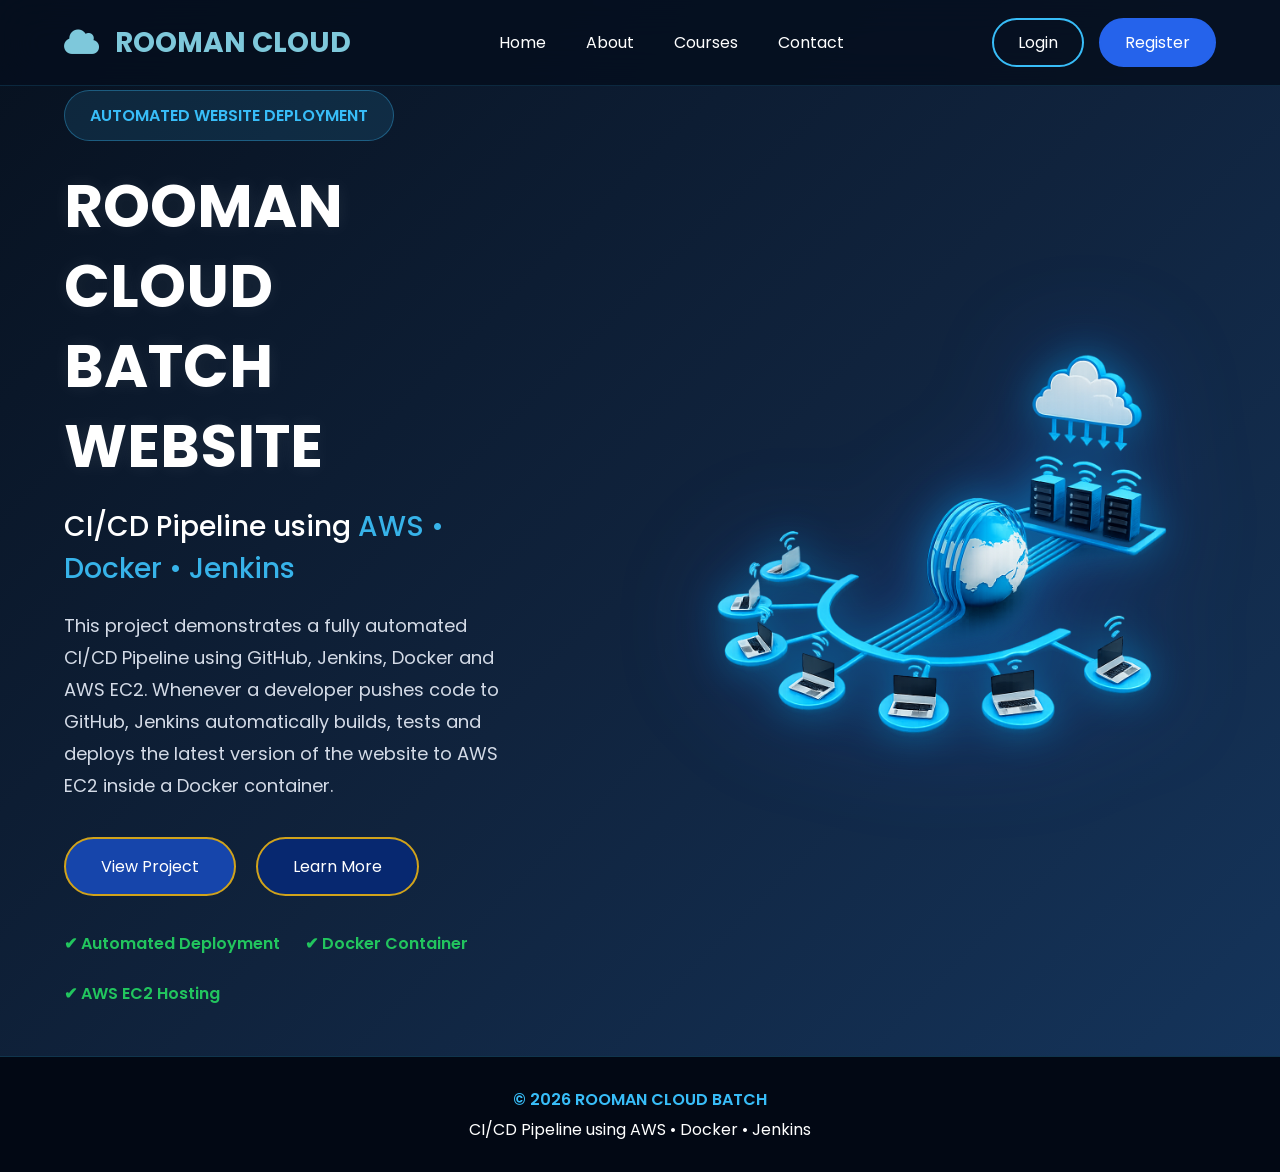
==== index.html @ d42940a9 "cloud batch project initialized" ====
<!DOCTYPE html>
<html lang="en">

<head>

    <meta charset="UTF-8">
    <meta name="viewport" content="width=device-width, initial-scale=1.0">

    <title>ROOMAN CLOUD BATCH | CI/CD Pipeline</title>

    <link rel="stylesheet" href="css/style.css">

    <link rel="preconnect" href="https://fonts.googleapis.com">

    <link rel="preconnect" href="https://fonts.gstatic.com" crossorigin>

    <link href="https://fonts.googleapis.com/css2?family=Poppins:wght@300;400;500;600;700;800&display=swap"
        rel="stylesheet">

    <link rel="stylesheet"
        href="https://cdnjs.cloudflare.com/ajax/libs/font-awesome/6.6.0/css/all.min.css">

</head>

<body>

    <!--================ NAVBAR ================-->

    <header>

        <nav class="navbar">

            <div class="logo">

                <i class="fa-solid fa-cloud"></i>

                ROOMAN CLOUD

            </div>
            <ul class="nav-links">

                <li><a href="index.html">Home</a></li>

                <li><a href="about.html">About</a></li>

                <li><a href="courses.html">Courses</a></li>

                <li><a href="contact.html">Contact</a></li>

            </ul>

            <div class="buttons">

                <a href="login.html" class="login">Login</a>

                <a href="register.html" class="register">Register</a>

            </div>

        </nav>

    </header>

    <!--================ HERO ================-->

    <section class="hero">

        <!-- LEFT -->

        <div class="left">

            <span class="badge">

                 AUTOMATED WEBSITE DEPLOYMENT

            </span>

            <h1>

                ROOMAN CLOUD

                <br>

                BATCH WEBSITE

            </h1>

            <h2>

                CI/CD Pipeline using

                <span>AWS • Docker • Jenkins</span>

            </h2>

            <p>

                This project demonstrates a fully automated CI/CD Pipeline
                using GitHub, Jenkins, Docker and AWS EC2.

                Whenever a developer pushes code to GitHub,
                Jenkins automatically builds, tests and deploys
                the latest version of the website to AWS EC2
                inside a Docker container.

            </p>

            <div class="hero-buttons">

                <a href="project.html" class="btn1">View Project</a>

                <a href="learnmore.html" class="btn2">Learn More</a>

            </div>

            <div class="info">

                <span>✔ Automated Deployment</span>

                <span>✔ Docker Container</span>

                <span>✔ AWS EC2 Hosting</span>

            </div>

        </div>

        <!-- RIGHT -->

        <div class="right">

            <div class="image-box">

                <img src="images/cloud3.png" class="hero-image" alt="Cloud Image">

            </div>

        </div>
       
 

    </section>
   

    <!--================ FOOTER ================-->

   <footer class="footer">

    <p>© 2026 ROOMAN CLOUD BATCH</p>

    <p>CI/CD Pipeline using AWS • Docker • Jenkins</p>

</footer>

</body>

</html>
---- css/style.css ----
/* ===========================
   GOOGLE FONT & RESET
=========================== */

*{
    margin:0;
    padding:0;
    box-sizing:border-box;
    font-family:'Poppins',sans-serif;
}

body{
    background:linear-gradient(135deg,#07111f,#10233d,#15365e);
    color:white;
    overflow-x:hidden;
}

/* ===========================
        NAVBAR
=========================== */

header{
    width:100%;
    position:fixed;
    top:0;
    left:0;
    z-index:1000;
    background:rgba(5,15,30,.85);
    backdrop-filter:blur(18px);
    border-bottom:1px solid rgba(56,189,248,.15);
}

.navbar{
    width:90%;
    margin:auto;
    height:85px;
    display:flex;
    justify-content:space-between;
    align-items:center;
}

.logo{
    font-size:28px;
    font-weight:700;
    color:#7ec8db;
}

.logo i{
    margin-right:10px;
}

.nav-links{
    display:flex;
    list-style:none;
    gap:40px;
}

.nav-links a{
    color:white;
    text-decoration:none;
    transition:.3s;
}

.nav-links a:hover{
    color:#38bdf8;
}

.buttons{
    display:flex;
    gap:15px;
}

.login{
    padding:10px 24px;
    border:2px solid #38bdf8;
    border-radius:30px;
    color:white;
    text-decoration:none;
}

.register{
    padding:10px 24px;
    background:#2563eb;
    border:2px solid #2563eb;
    border-radius:30px;
    color:white;
    text-decoration:none;
}

/* ===========================
        HERO
=========================== */

.hero{
    width:90%;
    margin:auto;
    min-height:100vh;
    display:flex;
    align-items:center;
    justify-content:space-between;
    gap:50px;
    padding-top:90px;
}

.left{
    flex:1;
}

.right{
    flex:1;
    display:flex;
    justify-content:center;
    align-items:center;
}

.badge{
    display:inline-block;
    padding:12px 25px;
    background:rgba(56,189,248,.12);
    border:1px solid rgba(56,189,248,.35);
    border-radius:30px;
    color:#38bdf8;
    font-weight:600;
    margin-bottom:25px;
}

.left h1{
    font-size:60px;
    line-height:80px;
    margin-bottom:20px;
    text-shadow:0 0 18px rgba(255,255,255,.08);
}

.left h2{
    font-size:28px;
    margin-bottom:20px;
    font-weight:500;
}

.left h2 span{
    color:#37b3e9;
}

.left p{
    color:#d4dbe7;
    line-height:32px;
    font-size:18px;
}

.hero-buttons{
    margin-top:35px;
    display:flex;
    gap:20px;
}

.btn1{
    padding:15px 35px;
    background:#1645ab;
    border:2px solid #d1a31b;
    color:white;
    text-decoration:none;
    border-radius:35px;
    transition:.3s;
}

.btn2{
    padding:15px 35px;
    background:#072870;
    border:2px solid #d1a31b;
    color:white;
    text-decoration:none;
    border-radius:35px;
    transition:.3s;
}

.btn1:hover{
    background:#1d4ed8;
}

.btn2:hover{
    background:#38bdf8;
    color:#081425;
}

.info{
    margin-top:35px;
    display:flex;
    gap:25px;
    flex-wrap:wrap;
    color:#22c55e;
    font-weight:600;
}

/* ===========================
      IMAGE
=========================== */
/* ===========================
      IMAGE
=========================== */

.right{
    flex:1;
    display:flex;
    justify-content:center;
    align-items:center;
}

.image-box{
    width:650px;
    display:flex;
    justify-content:center;
    align-items:center;
}

.hero-image{
    
    width:100%;
    max-width:1000px;
    height:auto;
    object-fit:contain;

    /* No animation */
    animation:none;

    /* Blue glow */
    filter:drop-shadow(0 0 20px rgba(0,183,255,.4))
    drop-shadow(0 0 50px rgba(37,99,235,.35));

    
}



/* ===========================
      FOOTER
=========================== */
.footer{
    width:100%;
    background:#020814;
    border-top:1px solid rgba(56,189,248,.25);
    color:#d4dbe7;
    padding:25px 0;
    text-align:center;
    margin-top:50px;
}

.footer p{
    color:#fff;
    font-size:16px;
    margin:5px 0;
}

.footer p:first-child{
    font-weight:600;
    color:#38bdf8;
}

/* ===========================
      ANIMATION
=========================== */

@keyframes float{

0%{
transform:translateY(0);
}

50%{
transform:translateY(-18px);
}

100%{
transform:translateY(0);
}

}
/* ===========================
      FEATURES
=========================== */

.features{

    width:100%;
    padding:90px 0 100px;
    background:linear-gradient(180deg,#142946 0%,#0f2138 100%);

}

.features h2{

    text-align:center;
    font-size:48px;
    color:#fff;
    margin-bottom:15px;

}

.features > p{

    text-align:center;
    color:#cbd5e1;
    font-size:18px;
    margin-bottom:60px;

}

.feature-container{

    width:88%;

    margin:0 auto;

    display:grid;

    grid-template-columns:repeat(auto-fit,minmax(220px,1fr));

    gap:20px;

}
.feature-card{

    background:#1d1b7d;

    border-radius:18px;

    padding:25px 20px;

    text-align:center;

}

.feature-card i{

    font-size:55px;

    color:#1fabe7;

    margin-bottom:20px;

}

.feature-card h3{

    font-size:30px;

    color:#fff;

    margin-bottom:15px;

}

.feature-card p{

    color:#d7dee9;

    font-size:16px;

    line-height:28px;

}

.feature-card:hover{

    transform:translateY(-10px);

    background:#223a5d;

    border-color:#38bdf8;

    box-shadow:0 20px 40px rgba(0,0,0,.30);

}

/* ===========================
      MOBILE
=========================== */



@media(max-width:992px){

.hero{
    flex-direction:column;
    text-align:center;
    padding-top:150px;
    min-height:85vh;
}

.left h1{
    font-size:50px;
    line-height:60px;
}

.left h2{
    font-size:28px;
}

.image-box{
    width:350px;
}

.hero-buttons{
    justify-content:center;
}

.info{
    justify-content:center;
}

.navbar{
    flex-direction:column;
    height:auto;
    padding:20px;
    gap:20px;
}

.nav-links{
    flex-direction:column;
    text-align:center;
}

.buttons{
    flex-direction:column;
}

/* Responsive Features */

.feature-container{
    grid-template-columns:1fr;
}
.feature-container{

    grid-template-columns:repeat(2,1fr);

}

@media(max-width:768px){

.feature-container{

    grid-template-columns:1fr;

}

}
}
/* ================= ABOUT PAGE ================= */

.about-hero{
    width:100%;
    padding:170px 10% 90px;
    text-align:center;
    background:linear-gradient(180deg,#081525,#102847);
}

.about-hero h1{
    font-size:55px;
    color:#fff;
    margin-bottom:20px;
}

.about-hero p{
    max-width:800px;
    margin:auto;
    color:#d7dee9;
    line-height:32px;
    font-size:18px;
}

.about-section{
    width:90%;
    margin:90px auto;
    display:flex;
    align-items:center;
    justify-content:space-between;
    gap:60px;
}

.about-left,
.about-right{
    flex:1;
}

.about-left img{
    width:100%;
    border-radius:20px;
}

.about-right h2{
    color:#fff;
    margin-bottom:20px;
    font-size:42px;
}

.about-right p{
    color:#cbd5e1;
    line-height:32px;
}

.mission{
    width:90%;
    margin:80px auto;
    display:grid;
    grid-template-columns:repeat(3,1fr);
    gap:30px;
}

.mission-card{
    background:#132746;
    padding:35px;
    border-radius:20px;
    text-align:center;
    border:1px solid rgba(56,189,248,.15);
}

.mission-card i{
    font-size:45px;
    color:#38bdf8;
    margin-bottom:20px;
}

.mission-card h3{
    color:#fff;
    margin-bottom:15px;
}

.mission-card p{
    color:#cbd5e1;
    line-height:28px;
}

.why-about{
    padding:90px 0;
    text-align:center;
}

.why-about h2{
    color:#fff;
    margin-bottom:50px;
    font-size:45px;
}

.why-grid{
    width:90%;
    margin:auto;
    display:grid;
    grid-template-columns:repeat(4,1fr);
    gap:30px;
}

.why-grid div{
    background:#132746;
    padding:30px;
    border-radius:20px;
}

.why-grid i{
    font-size:45px;
    color:#38bdf8;
    margin-bottom:15px;
}

.why-grid h3{
    color:#fff;
}

.why-grid p{
    color:#cbd5e1;
}

.stats{
    width:90%;
    margin:80px auto;
    display:grid;
    grid-template-columns:repeat(4,1fr);
    text-align:center;
}

.stat h2{
    color:#38bdf8;
    font-size:48px;
}

.stat p{
    color:#fff;
}

/* ================= TEAM ================= */

.team{

    width:90%;

    margin:100px auto;

    text-align:center;

}

.team h2{

    font-size:48px;

    color:#fff;

    margin-bottom:15px;

}

.team-subtitle{

    color:#cbd5e1;

    font-size:18px;

    margin-bottom:60px;

}

.team-grid{

    display:grid;

    grid-template-columns:repeat(3,1fr);

    gap:35px;

}

.team-card{

    background:#132746;

    border:1px solid rgba(56,189,248,.15);

    border-radius:22px;

    padding:35px 25px;

    transition:.35s;

}

.team-card:hover{

    transform:translateY(-10px);

    border-color:#38bdf8;

    box-shadow:0 15px 35px rgba(56,189,248,.20);

}

.team-card img{

    width:170px;

    height:170px;

    object-fit:cover;

    border-radius:50%;

    display:block;

    margin:0 auto 25px;

    border:5px solid #38bdf8;

    background:#fff;

    box-shadow:0 0 25px rgba(56,189,248,.25);

}

.team-card h3{

    color:#fff;

    font-size:28px;

    margin-bottom:12px;

}

.team-card p{

    color:#cbd5e1;

    font-size:17px;

}

.cta{

margin-top:90px;



width:90%;

margin-left:auto;

margin-right:auto;

}

.cta h2{
    color:#fff;
    font-size:45px;
    margin-bottom:20px;
}

.cta p{
    color:#cbd5e1;
    margin-bottom:30px;
}
/* ===========================
        COURSES
=========================== */

.courses{

    width:90%;
    margin:100px auto;
    

}

.courses h2{

    text-align:center;
    color:#fff;
    font-size:48px;
    margin-bottom:15px;

}

.courses > p{

    text-align:center;
    color:#cbd5e1;
    font-size:18px;
    max-width:750px;
    margin:0 auto 60px;
    line-height:30px;

}

.course-container{
    display:grid;
    grid-template-columns:repeat(auto-fit,minmax(220px,1fr));
    gap:20px;
}
.course-card{

    background:#2866bc;

    border:1px solid rgba(56,189,248,.15);

    border-radius:18px;

    padding:25px 20px;

    text-align:center;

    transition:.35s;

}

.course-card:hover{

    transform:translateY(-10px);

    border-color:#38bdf8;

    box-shadow:0 15px 35px rgba(56,189,248,.18);

}

.course-card i{

    font-size:60px;

    color:#38bdf8;

    margin-bottom:25px;

}

.course-card h3{

    color:#fff;

    font-size:28px;

    margin-bottom:18px;

}

.course-card p{

    color:#d7dee9;

    font-size:16px;

    line-height:28px;

    margin-bottom:30px;

}

.course-btn{

    display:inline-block;

    text-decoration:none;

    background:#2563eb;

    color:#fff;

    padding:12px 28px;

    border-radius:10px;

    font-weight:600;

    transition:.35s;

}

.course-btn:hover{

    background:#1d4ed8;

    transform:scale(1.05);

}
/* ===========================
        CONTACT PAGE
=========================== */

.contact-hero{

    width:100%;
    padding:170px 10% 90px;

    text-align:center;

    background:linear-gradient(180deg,#081525,#102847);

}

.contact-hero h1{

    color:#fff;

    font-size:55px;

    margin-bottom:20px;

}

.contact-hero p{

    color:#d7dee9;

    max-width:700px;

    margin:auto;

    line-height:32px;

    font-size:18px;

}

/* ================= CONTACT ================= */

.contact-section{

    width:90%;

    margin:100px auto;

    display:grid;

    grid-template-columns:1fr 1.2fr;

    gap:50px;

}

.contact-info{

    background:#132746;

    padding:40px;

    border-radius:20px;

    border:1px solid rgba(56,189,248,.15);

}

.contact-info h2{

    color:#fff;

    font-size:36px;

    margin-bottom:15px;

}

.contact-info > p{

    color:#cbd5e1;

    margin-bottom:35px;

    line-height:28px;

}

.contact-box{

    display:flex;

    align-items:flex-start;

    gap:18px;

    margin-bottom:30px;

}

.contact-box i{

    font-size:28px;

    color:#38bdf8;

    margin-top:5px;

}

.contact-box h3{

    color:#fff;

    margin-bottom:8px;

}

.contact-box p{

    color:#cbd5e1;

    line-height:26px;

}

/* ================= FORM ================= */

.contact-form{

    background:#132746;

    padding:40px;

    border-radius:20px;

    border:1px solid rgba(56,189,248,.15);

}

.contact-form form{

    display:flex;

    flex-direction:column;

    gap:20px;

}

.contact-form input,
.contact-form textarea{

    width:100%;

    padding:16px;

    border:none;

    outline:none;

    border-radius:10px;

    background:#0d1d33;

    color:#fff;

    font-size:16px;

}

.contact-form input::placeholder,
.contact-form textarea::placeholder{

    color:#9fb3c8;

}

.contact-form textarea{

    resize:none;

}

.contact-form button{

    background:#2563eb;

    color:#fff;

    border:none;

    padding:16px;

    border-radius:10px;

    cursor:pointer;

    font-size:17px;

    font-weight:600;

    transition:.35s;

}

.contact-form button:hover{

    background:#1d4ed8;

    transform:translateY(-3px);

}

/* ================= MAP ================= */

.map{

    width:90%;

    margin:80px auto 100px;

    text-align:center;

}

.map h2{

    color:#fff;

    font-size:45px;

    margin-bottom:40px;

}

.map-box{

    border-radius:20px;

    overflow:hidden;

    border:1px solid rgba(56,189,248,.15);

}

.map-box iframe{

    width:100%;

    height:450px;

    border:0;

}
/* ===========================
        LOGIN PAGE
=========================== */

.login-page{

    min-height:100vh;

    display:flex;

    justify-content:center;

    align-items:center;

    padding:140px 20px 80px;

}

.login-card{

    width:100%;

    max-width:450px;

    background:#132746;

    border:1px solid rgba(56,189,248,.15);

    border-radius:20px;

    padding:45px 35px;

    box-shadow:0 20px 40px rgba(0,0,0,.25);

    transition:.35s;

}

.login-card:hover{

    border-color:#38bdf8;

    box-shadow:0 20px 45px rgba(56,189,248,.18);

}

.login-header{

    text-align:center;

    margin-bottom:35px;

}

.login-header i{

    font-size:60px;

    color:#38bdf8;

    margin-bottom:15px;

}

.login-header h2{

    color:#fff;

    font-size:34px;

    margin-bottom:10px;

}

.login-header p{

    color:#cbd5e1;

    font-size:16px;

}

/* ================= INPUT ================= */

.input-box{

    position:relative;

    margin-bottom:22px;

}

.input-box input{

    width:100%;

    padding:16px 50px;

    background:#0d1d33;

    border:1px solid rgba(56,189,248,.15);

    border-radius:10px;

    color:#fff;

    font-size:16px;

    outline:none;

    transition:.3s;

    box-sizing:border-box;

}

.input-box input:focus{

    border-color:#38bdf8;

}

.input-box input::placeholder{

    color:#9fb3c8;

}

.input-box i:first-child{

    position:absolute;

    left:18px;

    top:50%;

    transform:translateY(-50%);

    color:#38bdf8;

}

.toggle-password{

    position:absolute;

    right:18px;

    top:50%;

    transform:translateY(-50%);

    color:#cbd5e1;

    cursor:pointer;

}

/* ================= OPTIONS ================= */

.login-options{

    display:flex;

    justify-content:space-between;

    align-items:center;

    margin-bottom:25px;

    font-size:15px;

}

.login-options label{

    color:#cbd5e1;

}

.login-options a{

    color:#38bdf8;

    text-decoration:none;

}

.login-options a:hover{

    text-decoration:underline;

}

/* ================= BUTTON ================= */

.login-card button{

    width:100%;

    padding:15px;

    border:none;

    border-radius:10px;

    background:#2563eb;

    color:#fff;

    font-size:17px;

    font-weight:600;

    cursor:pointer;

    transition:.3s;

}

.login-card button:hover{

    background:#1d4ed8;

    transform:translateY(-3px);

}

/* ================= FOOTER ================= */

.login-footer{

    text-align:center;

    margin-top:25px;

}

.login-footer p{

    color:#cbd5e1;

}

.login-footer a{

    color:#38bdf8;

    text-decoration:none;

    font-weight:600;

}

.login-footer a:hover{

    text-decoration:underline;

}
/* ===========================
        REGISTER PAGE
=========================== */

.register-page{

    min-height:100vh;
    display:flex;
    justify-content:center;
    align-items:center;
    padding:140px 20px 80px;

}

.register-card{

    width:100%;
    max-width:500px;
    background:#132746;
    border:1px solid rgba(56,189,248,.15);
    border-radius:20px;
    padding:45px 35px;
    box-shadow:0 20px 40px rgba(0,0,0,.25);
    transition:.35s;

}

.register-card:hover{

    border-color:#38bdf8;
    box-shadow:0 20px 45px rgba(56,189,248,.18);

}

/* ================= HEADER ================= */

.register-header{

    text-align:center;
    margin-bottom:35px;

}

.register-header i{

    font-size:60px;
    color:#38bdf8;
    margin-bottom:15px;

}

.register-header h2{

    color:#fff;
    font-size:34px;
    margin-bottom:10px;

}

.register-header p{

    color:#cbd5e1;
    font-size:16px;

}

/* ================= INPUT BOX ================= */

.register-card .input-box{

    position:relative;
    margin-bottom:20px;

}

.register-card .input-box input{

    width:100%;
    padding:16px 50px;
    background:#0d1d33;
    border:1px solid rgba(56,189,248,.15);
    border-radius:10px;
    color:#fff;
    font-size:16px;
    outline:none;
    transition:.3s;
    box-sizing:border-box;

}

.register-card .input-box input:focus{

    border-color:#38bdf8;

}

.register-card .input-box input::placeholder{

    color:#9fb3c8;

}

.register-card .input-box i:first-child{

    position:absolute;
    left:18px;
    top:50%;
    transform:translateY(-50%);
    color:#38bdf8;

}

.register-card .toggle-password{

    position:absolute;
    right:18px;
    top:50%;
    transform:translateY(-50%);
    color:#cbd5e1;
    cursor:pointer;

}

/* ================= TERMS ================= */

.terms{

    display:flex;
    align-items:center;
    gap:10px;
    margin:20px 0;
    color:#cbd5e1;
    font-size:15px;

}

.terms input{

    width:18px;
    height:18px;
    accent-color:#38bdf8;

}

/* ================= BUTTON ================= */

.register-card button{

    width:100%;
    padding:15px;
    background:#2563eb;
    color:#fff;
    border:none;
    border-radius:10px;
    font-size:17px;
    font-weight:600;
    cursor:pointer;
    transition:.3s;

}

.register-card button:hover{

    background:#1d4ed8;
    transform:translateY(-3px);

}

/* ================= FOOTER ================= */

.register-footer{

    text-align:center;
    margin-top:25px;

}

.register-footer p{

    color:#cbd5e1;

}

.register-footer a{

    color:#38bdf8;
    text-decoration:none;
    font-weight:600;

}

.register-footer a:hover{

    text-decoration:underline;

}
/* ===================================
            DASHBOARD
=================================== */

.dashboard{

    width:90%;
    margin:140px auto 80px;

    display:grid;
    grid-template-columns:320px 1fr;
    gap:35px;

}

/* ================= SIDEBAR ================= */

.sidebar{

    background:#132746;
    border:1px solid rgba(56,189,248,.15);

    border-radius:20px;

    padding:35px 25px;

    text-align:center;

    position:sticky;
    top:100px;

    height:fit-content;

}

.profile-img{

    width:140px;
    height:140px;

    border-radius:50%;

    object-fit:cover;

    border:5px solid #38bdf8;

    margin-bottom:20px;

    background:#fff;

}

.sidebar h2{

    color:#fff;

    margin-bottom:8px;

    font-size:28px;

}

.sidebar>p{

    color:#cbd5e1;

    margin-bottom:20px;

}

.sidebar hr{

    border:none;

    border-top:1px solid rgba(255,255,255,.1);

    margin:25px 0;

}

.profile-info{

    text-align:left;

}

.profile-info p{

    color:#d7dee9;

    margin:15px 0;

    font-size:16px;

}

.profile-info strong{

    color:#38bdf8;

}

#logoutBtn2{

    width:100%;

    margin-top:25px;

    padding:14px;

    border:none;

    border-radius:10px;

    background:#2563eb;

    color:#fff;

    font-size:16px;

    cursor:pointer;

    transition:.3s;

}

#logoutBtn2:hover{

    background:#1d4ed8;

    transform:translateY(-3px);

}

/* ================= CONTENT ================= */

.dashboard-content{

    display:flex;

    flex-direction:column;

    gap:35px;

}

/* ================= WELCOME ================= */

.welcome{

    background:#132746;

    border:1px solid rgba(56,189,248,.15);

    border-radius:20px;

    padding:35px;

}

.welcome h1{

    color:#fff;

    font-size:40px;

    margin-bottom:12px;

}

.welcome span{

    color:#38bdf8;

}

.welcome p{

    color:#cbd5e1;

}

/* ================= STATS ================= */

.stats{

    display:grid;

    grid-template-columns:repeat(4,1fr);

    gap:25px;

}

.stat-card{

    background:#132746;

    border:1px solid rgba(56,189,248,.15);

    border-radius:18px;

    padding:30px;

    text-align:center;

    transition:.35s;

}

.stat-card:hover{

    transform:translateY(-8px);

    border-color:#38bdf8;

    box-shadow:0 15px 35px rgba(56,189,248,.18);

}

.stat-card i{

    font-size:45px;

    color:#38bdf8;

    margin-bottom:18px;

}

.stat-card h2{

    color:#fff;

    font-size:34px;

    margin-bottom:10px;

}

.stat-card p{

    color:#cbd5e1;

}

/* ================= COURSES ================= */

.my-courses{

    background:#132746;

    border-radius:20px;

    padding:35px;

}

.my-courses h2{

    color:#fff;

    margin-bottom:30px;

    font-size:32px;

}

.course-grid{

    display:grid;

    grid-template-columns:repeat(3,1fr);

    gap:25px;

}

.course-box{

    background:#0d1d33;

    border:1px solid rgba(56,189,248,.15);

    border-radius:15px;

    padding:25px;

    text-align:center;

    transition:.3s;

}

.course-box:hover{

    transform:translateY(-6px);

    border-color:#38bdf8;

}

.course-box i{

    font-size:50px;

    color:#38bdf8;

    margin-bottom:18px;

}

.course-box h3{

    color:#fff;

    margin-bottom:12px;

}

.course-box p{

    color:#cbd5e1;

}

/* ================= ACTIVITY ================= */

.activity{

    background:#132746;

    border-radius:20px;

    padding:35px;

}

.activity h2{

    color:#fff;

    margin-bottom:25px;

    font-size:32px;

}

.activity ul{

    list-style:none;

    padding:0;

}

.activity li{

    background:#0d1d33;

    padding:16px 20px;

    margin-bottom:15px;

    border-left:4px solid #38bdf8;

    color:#d7dee9;

    border-radius:8px;

}
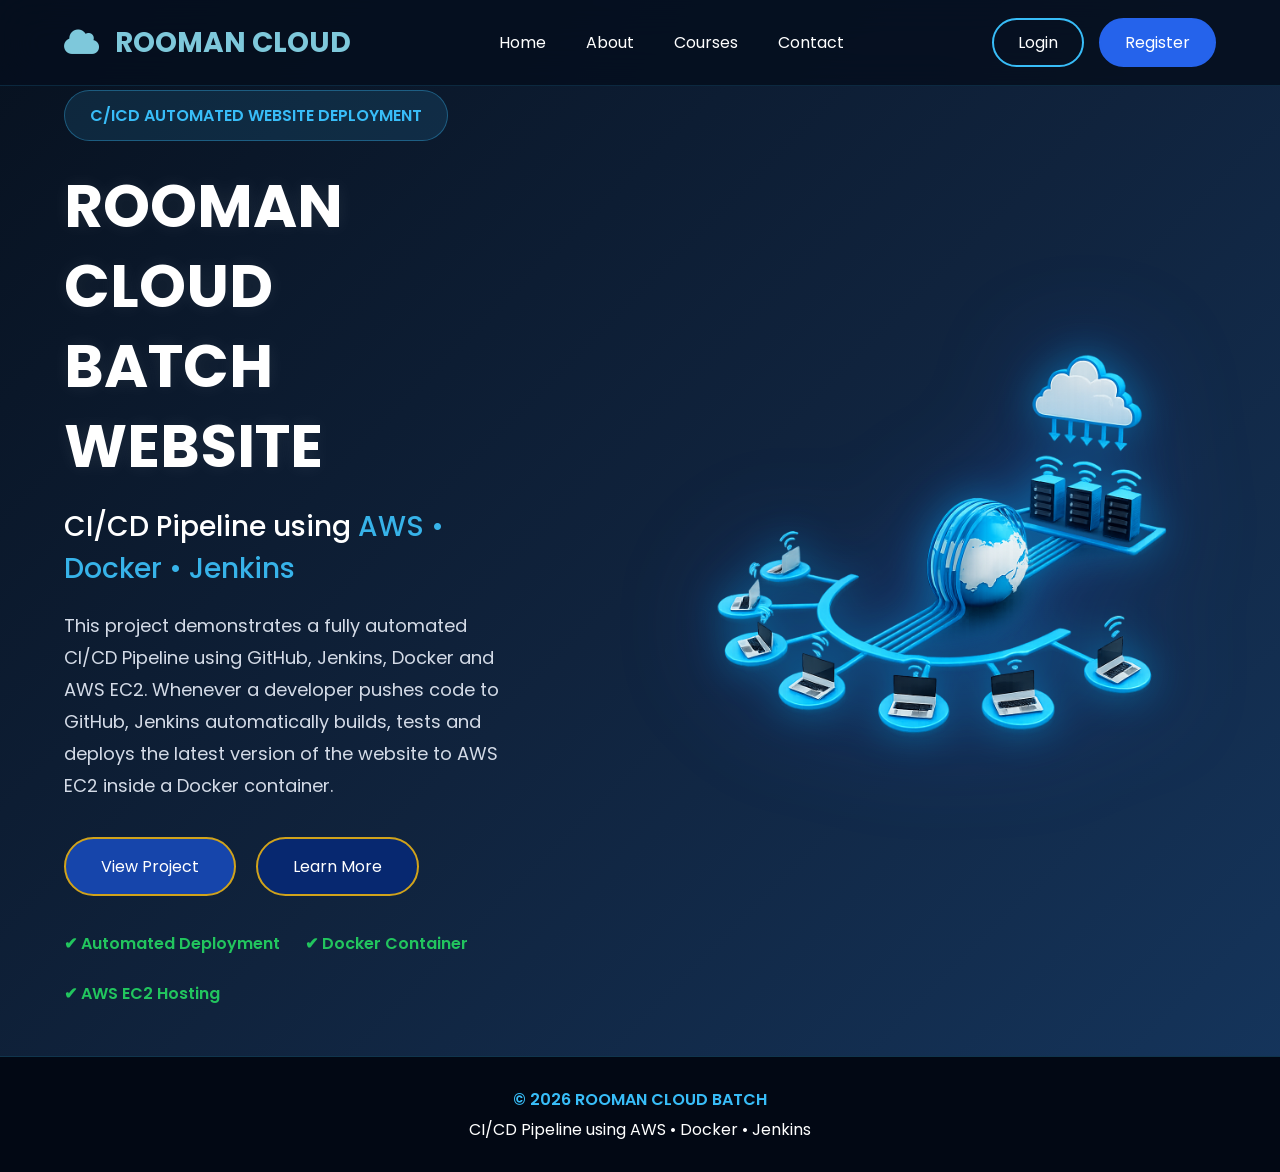
==== commit daaf0926: "new heading added" ====
--- a/index.html
+++ b/index.html
@@ -71,7 +71,7 @@
 
             <span class="badge">
 
-                 AUTOMATED WEBSITE DEPLOYMENT
+                C/ICD AUTOMATED WEBSITE DEPLOYMENT
 
             </span>
 
@@ -154,4 +154,4 @@
 
 </body>
 
-</html>+</html>
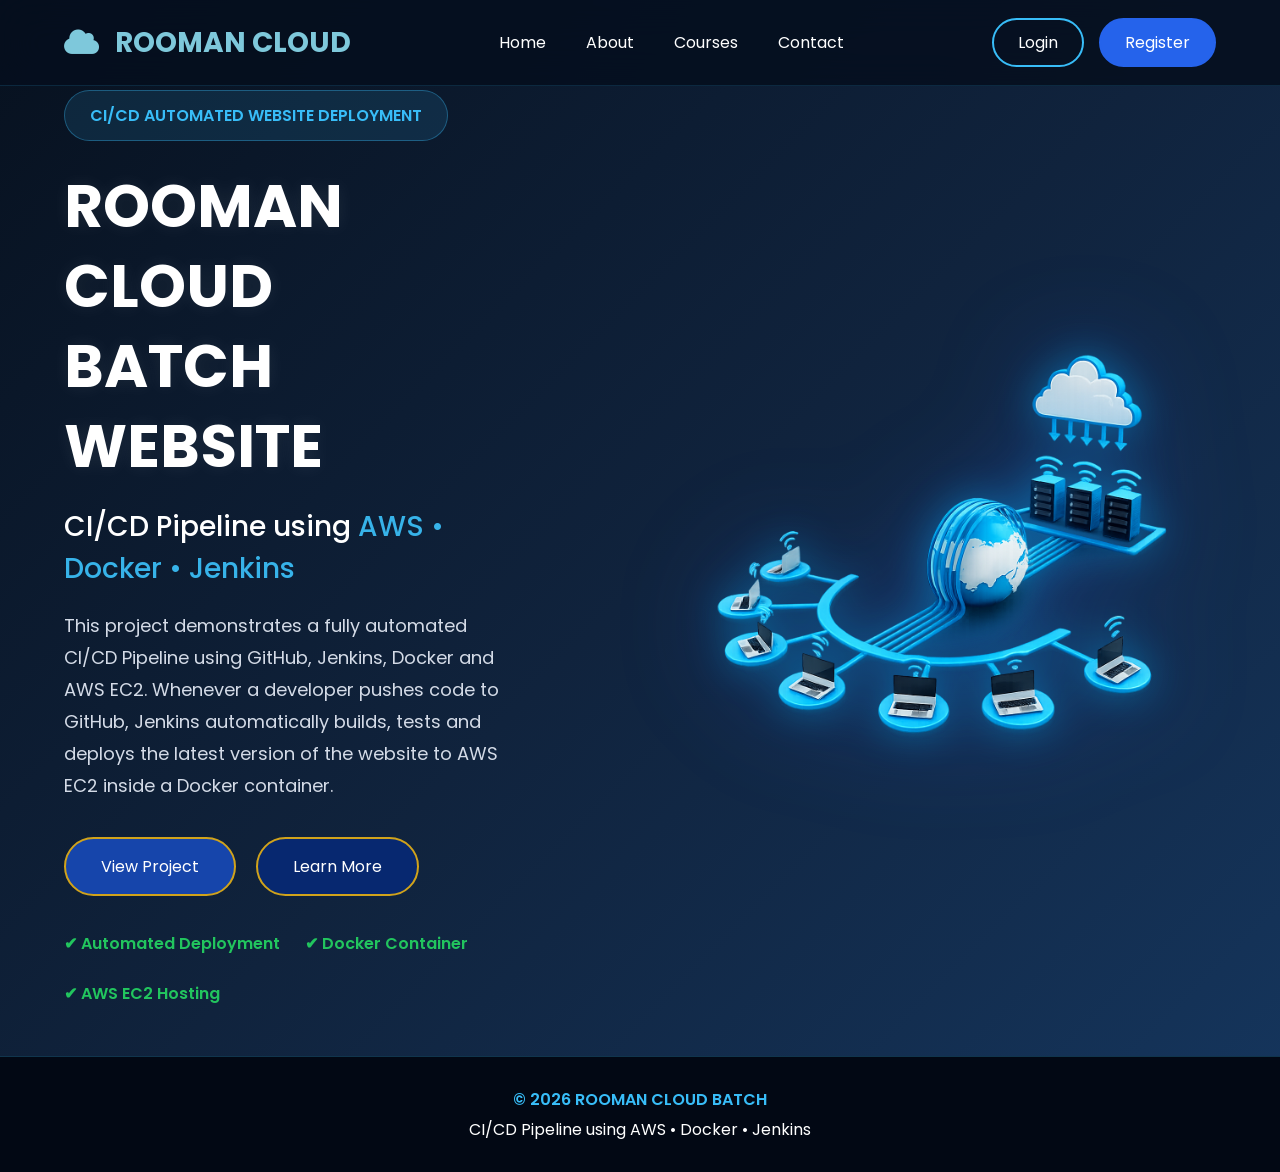
==== commit fd8379ed: "update" ====
--- a/index.html
+++ b/index.html
@@ -71,7 +71,7 @@
 
             <span class="badge">
 
-                C/ICD AUTOMATED WEBSITE DEPLOYMENT
+                CI/CD AUTOMATED WEBSITE DEPLOYMENT
 
             </span>
 
